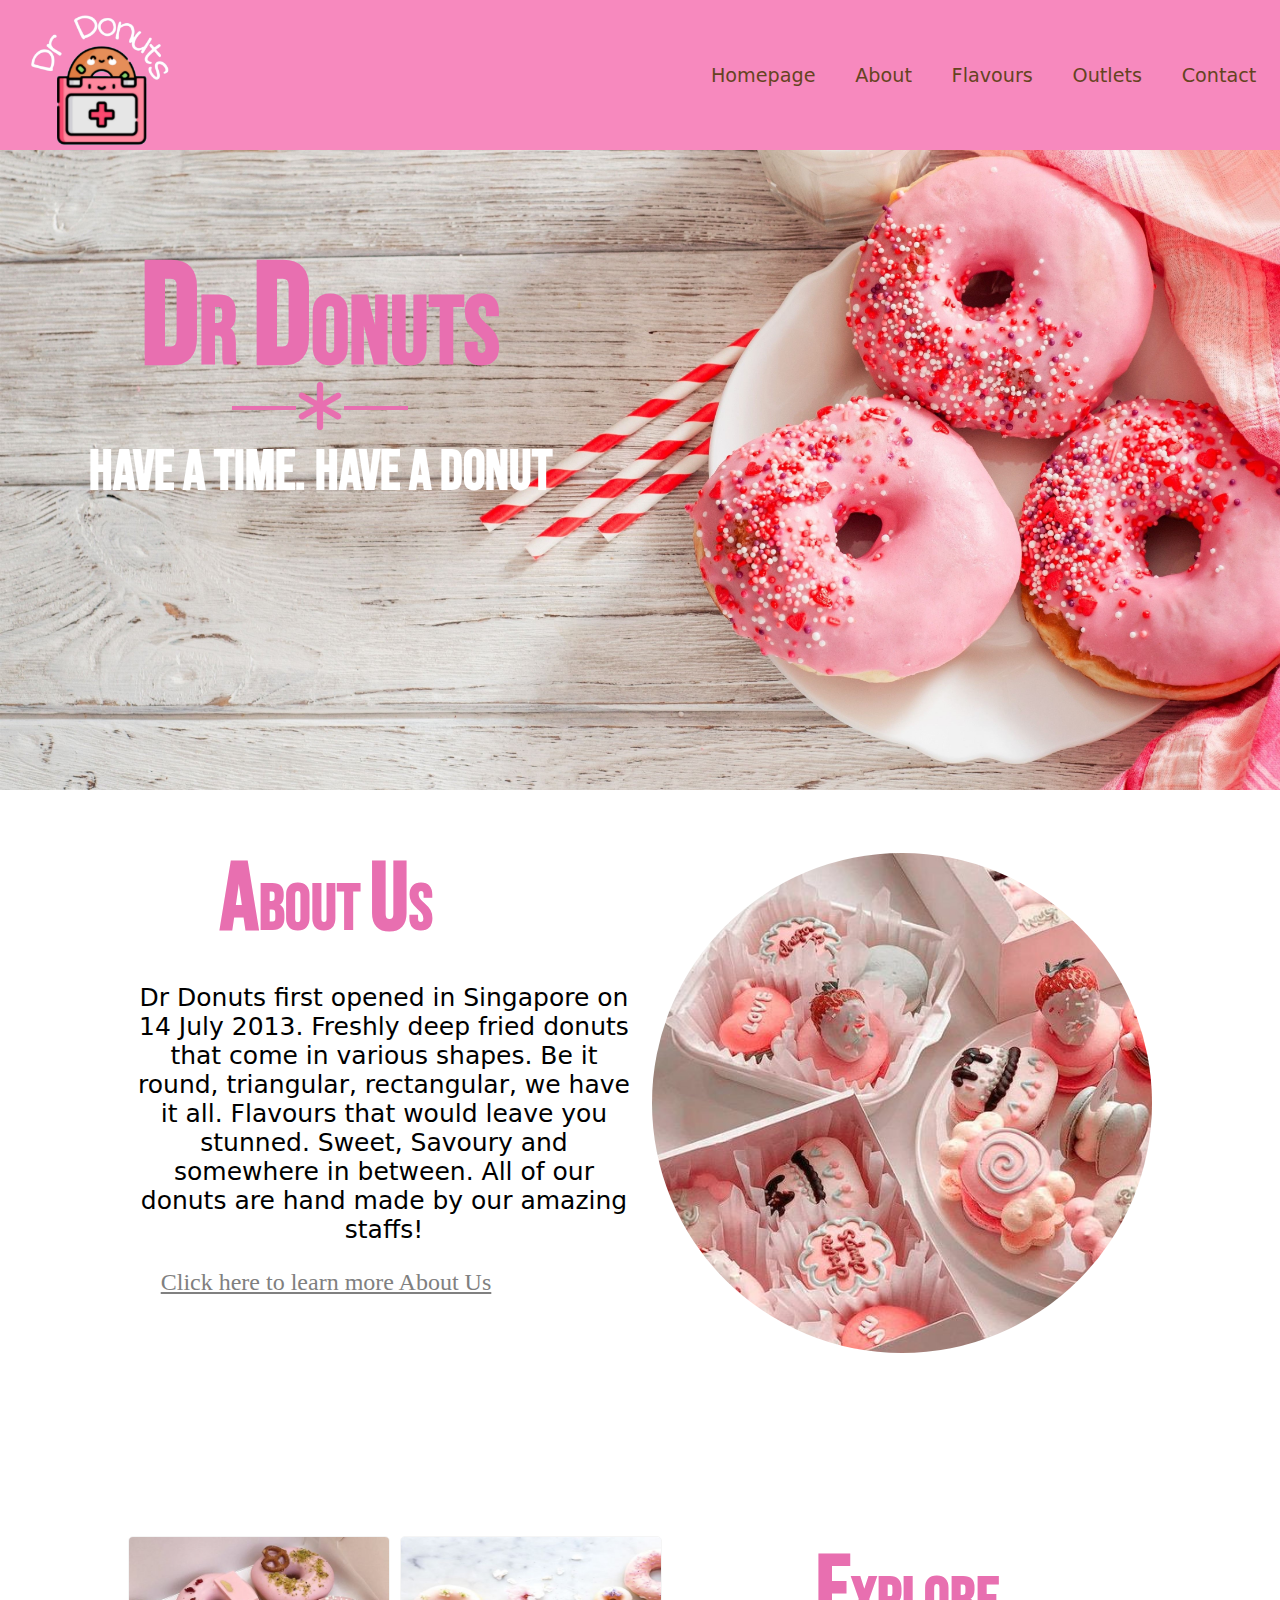
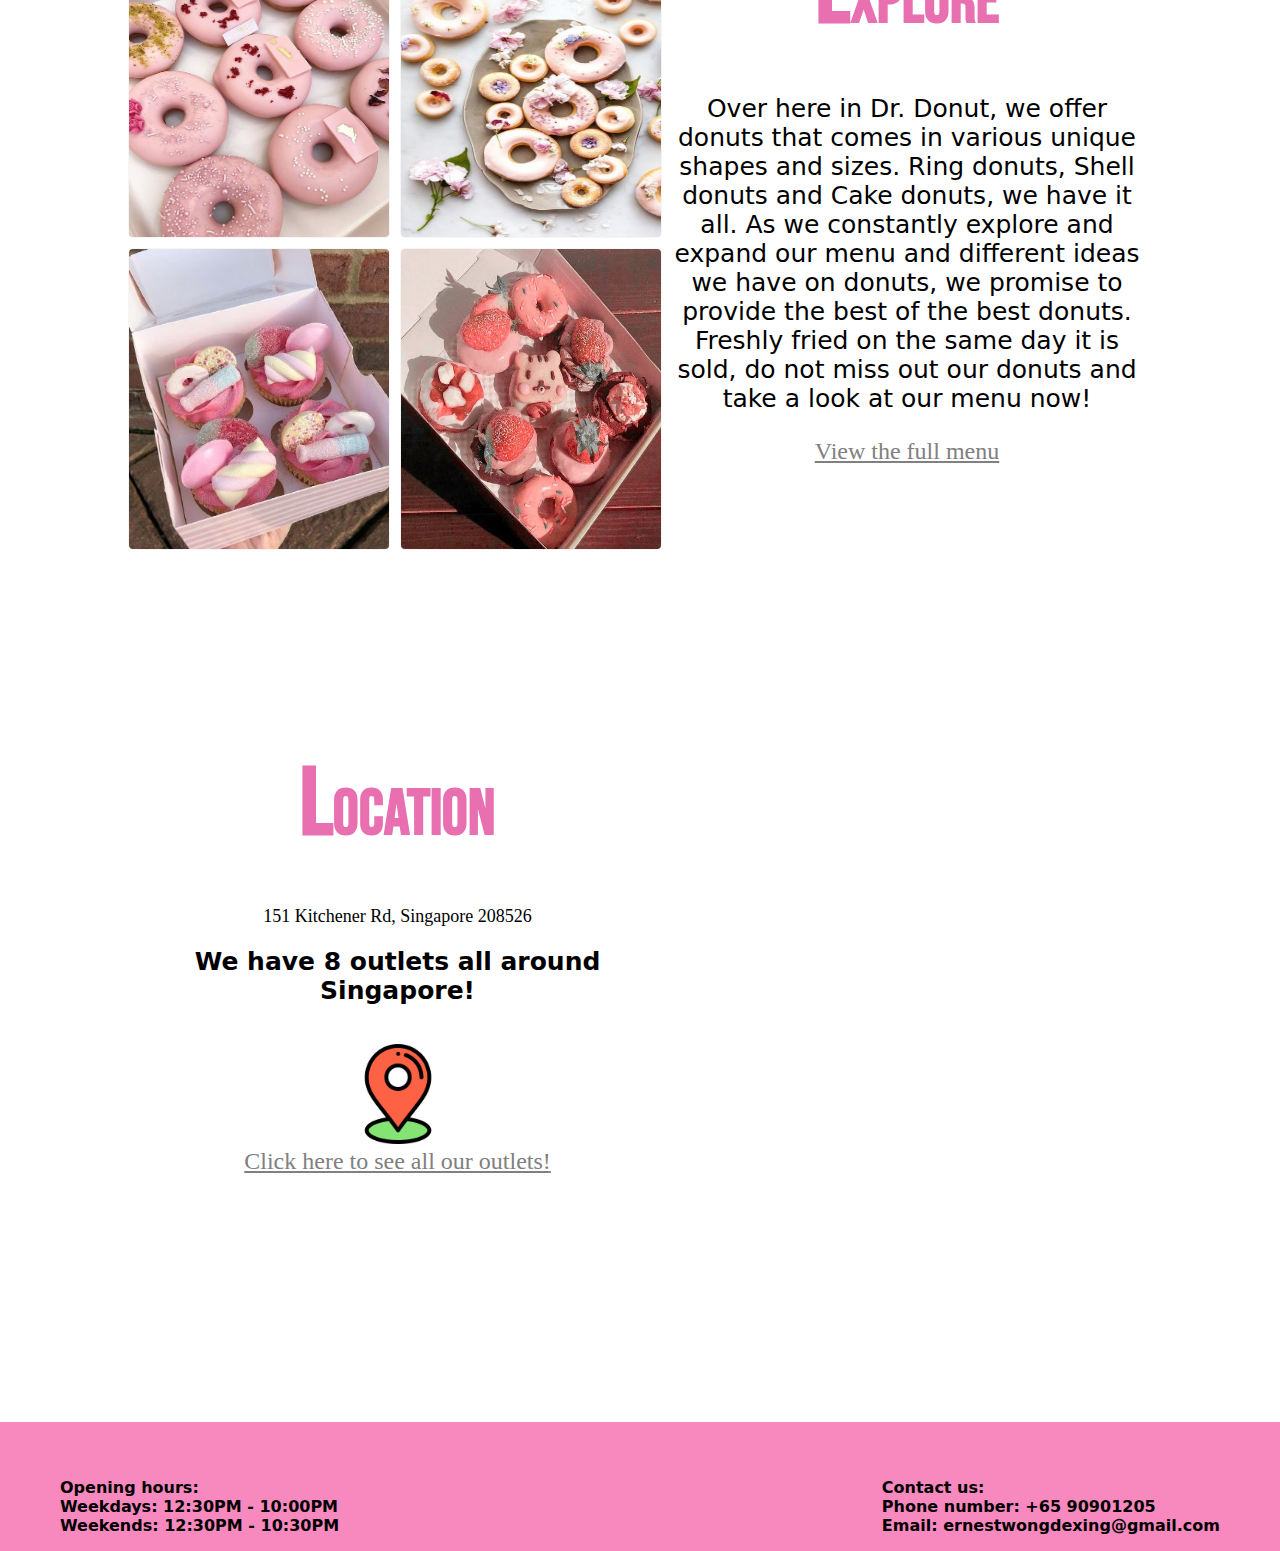
==== index.html @ 6657189a "save" ====
<!DOCTYPE html>
<html lang="en" dir="ltr">
  <head>
    <meta charset="utf-8">
    <meta http-equiv="X-UA-Compatible" content="IE=edge">
    <meta name="viewport" content="width=device-width, initial-scale=1.0">
    <link rel="icon" href="Images/icon2.png" type="image/icon type">
    <link rel="stylesheet" href="css/homepage.css">
    <link rel="stylesheet" href="css/headernav.css">
    <link rel="stylesheet" href="https://cdn.jsdelivr.net/npm/bootstrap-icons@1.9.0/font/bootstrap-icons.css">
    <title>Dr. Donut</title>
  </head>
<!--start of header-->
  <nav class = "navbar">
    <div class = "brand-title">
      <img src="Images/TheLogo.png" alt="">
    </div>
    <a href="#" class = "toggle-button">
      <span class="bar"></span>
      <span class="bar"></span>
      <span class="bar"></span>
    </a>
    <div class="navbar-links">
      <ul>
        <li><a href="index.html">Homepage</a></li>
        <li><a href="aboutus.html">About</a></li>
        <li><a href="menu.html">Flavours</a></li>
        <li><a href="outlet.html">Outlets</a></li>
        <li><a href="contact.html">Contact</a></li>
      </ul>
    </div>
  </nav>
<!--end of header-->

  <body>
<!--introduction-->
    <div class="main-container">
      <div class="text-container">
        <h1><span id="first-letter">D</span>r <span id="first-letter">D</span>onuts</h1>
        <div class="text-decoration">
          <div class="line-head left"></div>
          <i class="bi bi-asterisk"></i>
          <div class="line-head right"></div>
        </div>
        <h3>Have a time. Have a donut</h3>
      </div>
    </div>
<!--end of introduction-->
<!--Slight brief of about us-->
        <div class="aboutus-homepage">
          <!--Image-->
            <img src="Images/circle.jpg" alt="circle image" >
          <!--Paragraph-->
            <div class = "about-us">
              <h2><span id="first-letter">A</span>bout <span id="first-letter">U</span>s</h2>
              <p>Dr Donuts first opened in Singapore on 14 July 2013. Freshly deep fried donuts that come in various shapes. Be it round, triangular, rectangular, we have it all. Flavours that would leave you stunned. Sweet, Savoury and somewhere in between. All of our donuts are hand made by our amazing staffs!</p>
              <a id = 'link'href="aboutus.html">Click here to learn more About Us</a>
            </div>
        </div>
<!--End of about us brief-->


<!--introduction of menu-->
      <!--explore types of donuts-->
        <div class="menu-hompage">
          <!--Images-->
            <div class = "groupofimages">
              <img src="Images/food2.jpg"  alt="">
              <img src="Images/food1.jpg" alt="">
              <img src="Images/food3.jpg" alt="">
              <img src="Images/food4.jpg" alt="">
            </div>
          <!--paragraph-->
            <div class="words-menu">
                <h1><span id="first-letter">E</span>xplore</h1>
                <p>Over here in Dr. Donut, we offer donuts that comes in various unique shapes and sizes. Ring donuts, Shell donuts and Cake donuts, we have it all. As we constantly explore and expand our menu and different ideas we have on donuts, we promise to provide the best of the best donuts. Freshly fried on the same day it is sold, do not miss out our donuts and take a look at our menu now!</p>
                <a id = "link" href="menu.html">View the full menu</a>
            </div>
        </div>
<!--end of menu-->
            
<!--Locating us-->
        <div class = "locate-homepage">
          <!--words for locating-->
            <div id="words-locate">
                <h1><span id="first-letter">L</span>ocation</h1>
                <p>151 Kitchener Rd, Singapore 208526</p>
                <h2 id="severaloutlets">We have 8 outlets all around Singapore!</h2>
                <br>
                <img src="Images/placeholder.png" alt="">
                <br>
                <a id="link" href="outlet.html">Click here to see all our outlets!</a>
            </div>
            <!--iframe-->
            <div id="iframe-container">
              <iframe src="https://www.google.com/maps/embed?pb=!1m18!1m12!1m3!1d63818.764532585476!2d103.79458553612834!3d1.3730173747880394!2m3!1f0!2f0!3f0!3m2!1i1024!2i768!4f13.1!3m3!1m2!1s0x31da19d9ddfe6fdd%3A0xcf804c47b87a0aa2!2sDoughnut%20Shack!5e0!3m2!1sen!2ssg!4v1655275147756!5m2!1sen!2ssg"  style="border:0;" allowfullscreen="" loading="lazy" referrerpolicy="no-referrer-when-downgrade"></iframe>
            </div>
        </div>
<!--End of locating us-->
          
<!--Start of bottom of page-->
    <div id = "bottomofpage">
        <p id="left">Opening hours: <br> Weekdays: 12:30PM - 10:00PM <br> Weekends: 12:30PM - 10:30PM</p>
        <p id="right"> Contact us: <br>Phone number: +65 90901205 <br> Email: ernestwongdexing@gmail.com</p>
    </div>
<!--End of bottom of page-->

    </div>
  </body>
<script src="Javascript/headernav.js"></script>
</html>
---- css/homepage.css ----
/*start of brief about us*/
/* main container */
.main-container{
  min-height: 40em;
  font-family: MainFont;
  background-image: url(../Images/donutbg\ \(3\).jpg);
  background-size: cover;
  overflow-x: hidden;
}
.main-container h1{
  color: rgb(232, 111, 176);
  margin-bottom: 0;
  margin-top: 13%;
}
.main-container h3{
  color: rgb(255, 255, 255);
  margin-top: 0;
}
.text-container{
  font-size: 3em;
  width: 50%;
  text-align: center;
}
.text-decoration{
  display: flex;
  justify-content: center;
}
.bi-asterisk{
  color: rgb(232, 111, 176);
  margin-top: -25px;
  animation: rotate 1s forwards;
}
.left{
  animation: side-left 1s forwards;
}
.right{
  animation: side-right 1s forwards;
}
.line-head{
  width: 10%;
  height: 4px;
  background-color: rgb(232, 111, 176);
}
/*image for about us*/
.aboutus-homepage{
  margin-bottom: 15em;
}
.aboutus-homepage img{
  float: right;
  border-radius: 1000px;
  width: 500px;
  height: 500px;
  margin-right: 10%;
  border: 1px;
  margin-top: 10px;
  transform: scale(1);
  transition: 0.3s;
}
.aboutus-homepage img:hover{
  transform: scale(1.1);
  transition:  0.3s;
}
/*end of image for about us*/
/*words for about us*/
.about-us h2{
  font-size: 400%;
  margin-bottom: 0px;
  color: rgb(232, 111, 176);
  font-family:'MainFont';
}

.about-us p{
  margin-left: 10%;
  margin-right: 50%;
  font-size: 25px;
  font-family: system-ui, -apple-system, BlinkMacSystemFont, 'Segoe UI', Roboto, Oxygen, Ubuntu, Cantarell, 'Open Sans', 'Helvetica Neue', sans-serif;
  animation: pictures 1s forwards;
}

.about-us{
  text-align: center;
}
/*end of words for about us*/
/*end of brief about us*/


/*start of food brief*/
.menu-hompage{
  margin-bottom: 15em;
}


/*brief about menu*/
.words-menu{
  text-align: center;
  margin-right: 10%;
  margin-left: 50%;
}
.words-menu h1{
  font-family: 'MainFont';
  font-size: 400%;
  color: rgb(232, 111, 176);
}


.words-menu p{
  font-size: 25px;
  text-align: center;
  font-family: system-ui, -apple-system, BlinkMacSystemFont, 'Segoe UI', Roboto, Oxygen, Ubuntu, Cantarell, 'Open Sans', 'Helvetica Neue', sans-serif;
  animation: pictures 1s forwards;
}
.groupofimages img{
  width: 260px;
  height: 300px;
  border: 1px solid whitesmoke;
  border-radius: 5px;
  transform: scale(1);
  transition: 0.5s;

}
.groupofimages img:hover {
  transform:scale(1.2);
  transition: 0.5s;
  z-index: 1;
}
.groupofimages{
  margin-left: 10%;
  display: inline-grid;
  grid-template-columns: repeat(2, [col-start] 1fr);
  grid-gap: 10px;
  float: left;
}


/*start of visit us brief*/
.locate-homepage{
  margin-bottom: 15em;
  display: flex;
  flex-direction: row;
  justify-content: space-between;
}
#words-locate{
  text-align: center;
  margin-left: 10%;
}
#words-locate p{
  font-size: large;
}
#words-locate h1{
  font-family: 'MainFont';
  font-size: 400%;
  color: rgb(232, 111, 176);
}
#words-locate h2{
  font-family: system-ui, -apple-system, BlinkMacSystemFont, 'Segoe UI', Roboto, Oxygen, Ubuntu, Cantarell, 'Open Sans', 'Helvetica Neue', sans-serif;
  font-size:25px;
}
#words-locate img{
  width: 100px;
  height:100px;
}
#iframe-container{
  margin-right: 10%;
  width: 40%;
  margin-top: 6%;
  height: 400px;
}
#iframe-container iframe{
  width: 100%;
  height: 100%;
} 





/*end of locate brief*/

@media(max-width: 960px) {
  /* about us */
  .aboutus-homepage img {
    float: none;
    margin: 0px;
    padding: 0px;
    border-radius: 0;
    width: 100%;
  }
  .aboutus-homepage img:hover{
    transform: none;
  }
  .about-us h2, .about-us p, #aboutus-homepage{
    margin: 0px;
    padding: 0px;
  }
  .about-us p{
    margin-left: 20px;
    margin-right: 20px;
  }
  /* end of about us*/
  /* menu */
  .menu-hompage{
    display: flex;
    flex-direction: column-reverse;
  }
  .groupofimages img {
    width: 23vw;
    height: 20vh;
    margin: 0px;
    padding: 0px;
  }
  .groupofimages {
    display: flex;
    justify-content: center;
    float: none;
    margin: 0px;
    padding: 0px;
    grid-gap: 0;
  }
  .words-menu{
    text-align: center;
    margin: 4px;
    padding: 0px;
  }
  .locate-homepage{
    flex-direction: column;
  }
  #iframe-container{
    
    margin: auto;
    margin-top: 5%;
    width: 80%;
  }
  #iframe-container iframe{
    margin: 0;
  }
  #words-locate{
    margin: 0;
  }
}
@media (max-width: 845px){
  .text-container{
    width: 100%;
  }
}
/*end of brief of menu*/


/*styling of links*/
#link{
  font-size: 150%;
  color: gray;
}
#link:hover{
  color: black;
}
/*end of styling of list*/
---- css/headernav.css ----
/*extra fonts*/
@font-face {
  font-family: "RockSalt-Regular";
  src: url(../Fonts/RockSalt-Regular.ttf) format("truetype");
  font-weight: normal;
  font-style: normal;
}
@font-face {
  font-family: "IndieFlower";
  src: url(../Fonts/IndieFlower-Regular.ttf) format("truetype");
  font-weight: normal;
  font-style: normal;
}
@font-face {
  font-family: "Dunkin";
  src: url(../Fonts/Dunkin.otf) format("truetype");
  font-weight: normal;
  font-style: normal;
}
@font-face {
  font-family: "MainFont";
  src: url(../Fonts/BebasNeue-Regular.ttf) format("truetype");
  font-weight: normal;
  font-style: normal;
}
/*end of extra fonts*/
body{
  margin: 0px;
  padding: 0px;

}
.brand-title img{
  width: 200px;
  margin-top: -30px;
  transform: scale(1);
  transition: 0.3s;
  animation: logo 0.5s forwards ;
  
}
.brand-title img:hover{
  transform: scale(1.2);
  transition: 0.3s;
}

.navbar {
  background-color: rgb(247, 137, 190);
  display: flex;
  justify-content: space-between;
  align-items: center;
  color: saddlebrown;
  height: 150px;
  
}

.navbar-links ul {
  margin: 0px;
  padding: 0px;
  display: flex;
  font-size: 1.2em;

}
.navbar-links li {
  list-style: none;
  
}

.navbar-links li a {
  text-decoration: none;
  padding: 1rem;
  display: block;
  color: #654321;
  margin-right: .4em;
}
.navbar-links a{
  font-family: system-ui, -apple-system, BlinkMacSystemFont, 'Segoe UI', Roboto, Oxygen, Ubuntu, Cantarell, 'Open Sans', 'Helvetica Neue', sans-serif;

}
.navbar-links a:hover{
  color: white
}
.toggle-button {
  position: fixed;
  top: .75rem;
  right: 1rem;
  display: none;
  flex-direction: column;
  justify-content: space-between;
  width: 31px;
  height: 21px;
}

.toggle-button .bar {
  height : 3px;
  width: 100%;
  background-color:saddlebrown;
  border-radius: 10px;
}

@media (max-width: 960px) {
  .toggle-button{
    display: flex;
  }
  
  .navbar-links {
    top: 0%;
    width: 50%;
    height: 100%;
    position: fixed;
    background-color: rgb(247, 137, 190);
    z-index: 10;
    overflow: hidden;
    transform: translateX(-300%);
    transition: ease-in-out 0.5s;
  }

  .navbar {
    flex-direction: column;
    align-items: flex-start;
  }
  .navbar-links ul {
    position: fixed;
    flex-direction: column;
    width: 100%;
    margin-top: 45%;
  }
  .navbar-links li {
    text-align: center;
    margin-top: 15%;
  }
  .navbar-links li a {
    padding: .5rem 1rem;
  }
  .navbar-links a{
    font-size: 20px;
  }
  .navbar-links.active {
    z-index: 10;
    transform: translateX(0);
    transition: ease-in-out 0.5s;
    height: 100%
  }

}
#first-letter{
  font-size: 1.5em;
}
/*start of bottom*/

#bottomofpage{
  display:flex;
  justify-content: space-between;
  background-color: rgb(247, 137, 190);;
  width: 100%;
  height: 100%;
  font-family: system-ui, -apple-system, BlinkMacSystemFont, 'Segoe UI', Roboto, Oxygen, Ubuntu, Cantarell, 'Open Sans', 'Helvetica Neue', sans-serif;
  font-weight: bold;
  padding: 0%;
}
#left, #right{
  padding-top: 40px;
}
#left{
  padding-left: 60px;
}
#right{
  padding-right: 60px;
}
/*end of bottom*/

@media (max-width: 630px){
  #bottomofpage{
    text-align: center;
    flex-direction: column;
    padding: 10px;
    width: auto;
  }
  #left, #right{
    padding: 0px;
  }
}
@keyframes text{
  from{transform: scale(0.1);
        transform: scaleY(-100%);}
  to {transform: scale(1);
  transform: scaleY(100%);}
}
@keyframes logo{
  from{
    transform: scale(0.1);
  }
  to{
    transform: scale(1);
  }
}
@keyframes pictures{
  from{
    transform: scale(0.1);
  }
  to {
    transform: scale(1);
  }
}
@keyframes side-left{
  from{
      transform: translateX(-300%);
  }
  to{
      transform: translateX(0%);
  }
}
@keyframes side-right{
  from{
      transform: translateX(300%);
  }
  to{
      transform: translateX(0%)
  }
}
@keyframes rotate{
  from{
      transform: rotate(0deg);
  }
  to{
      transform: rotate(720deg);
  }
}
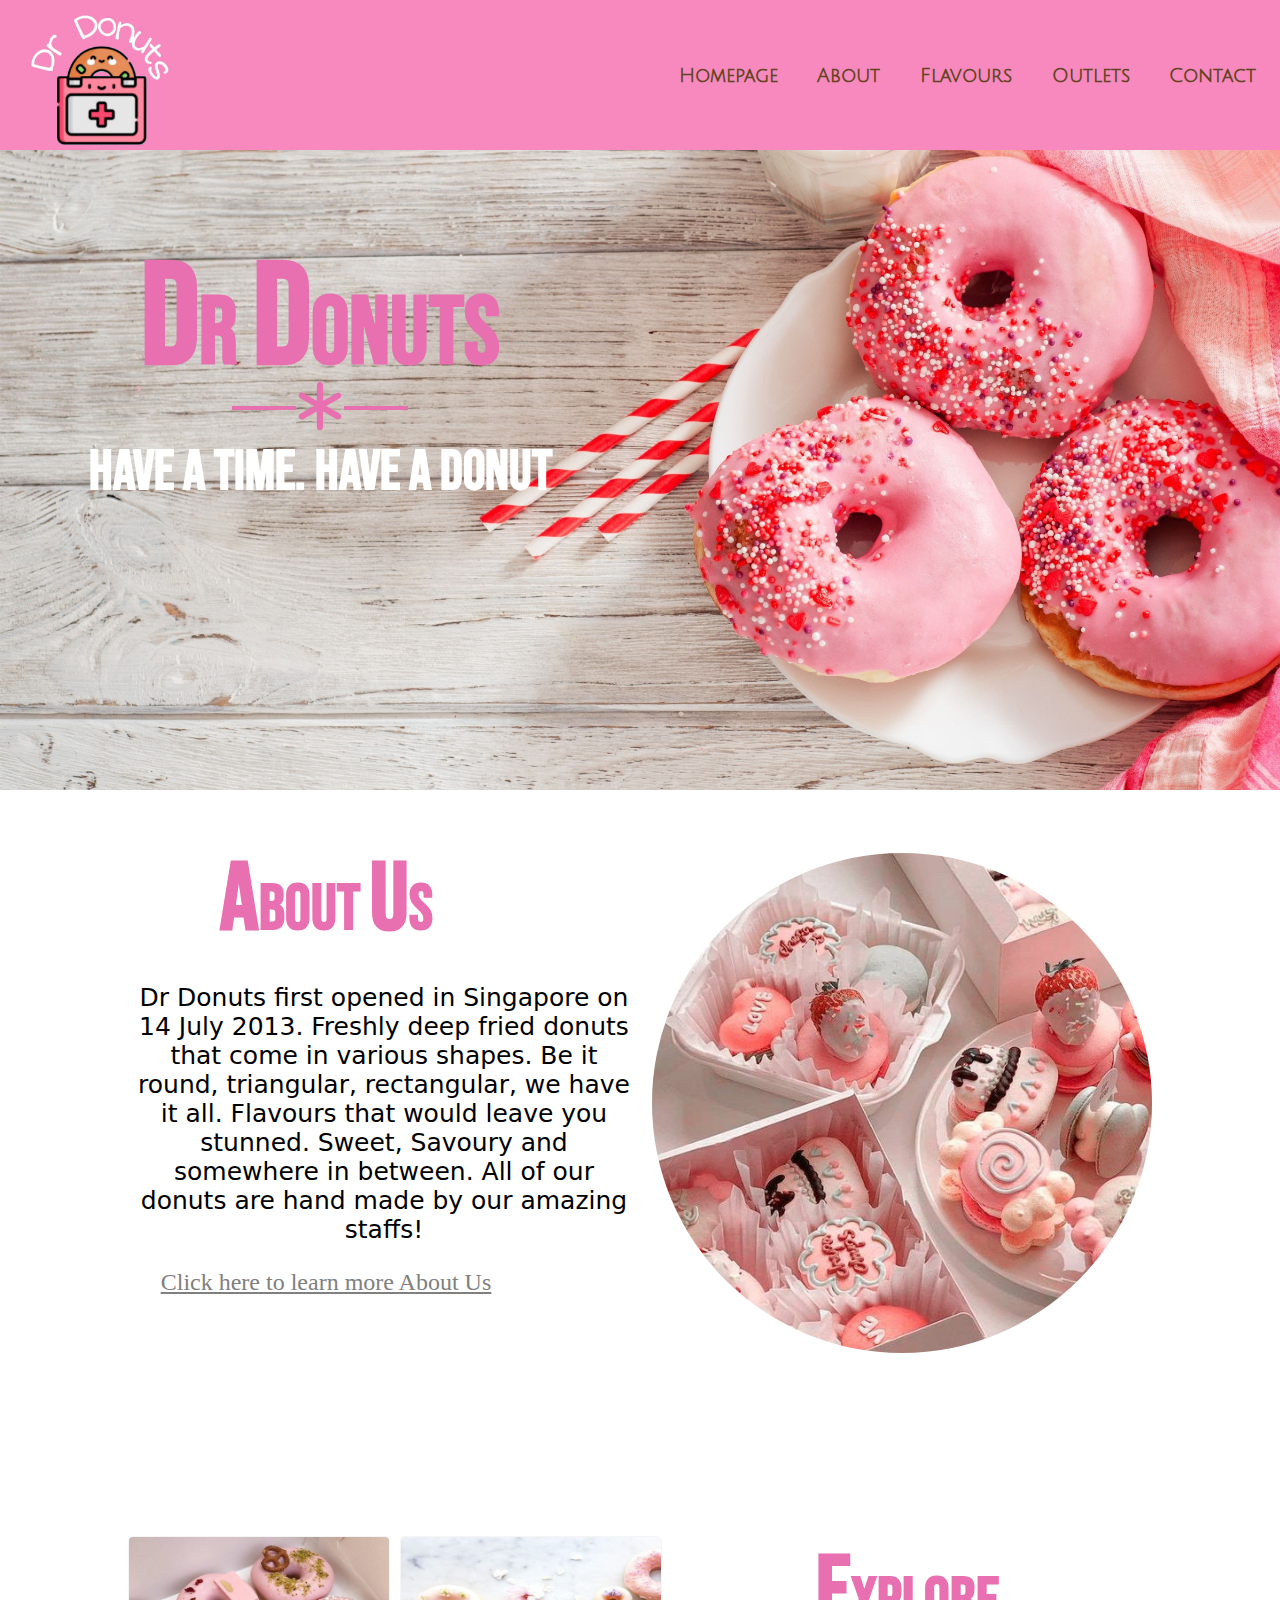
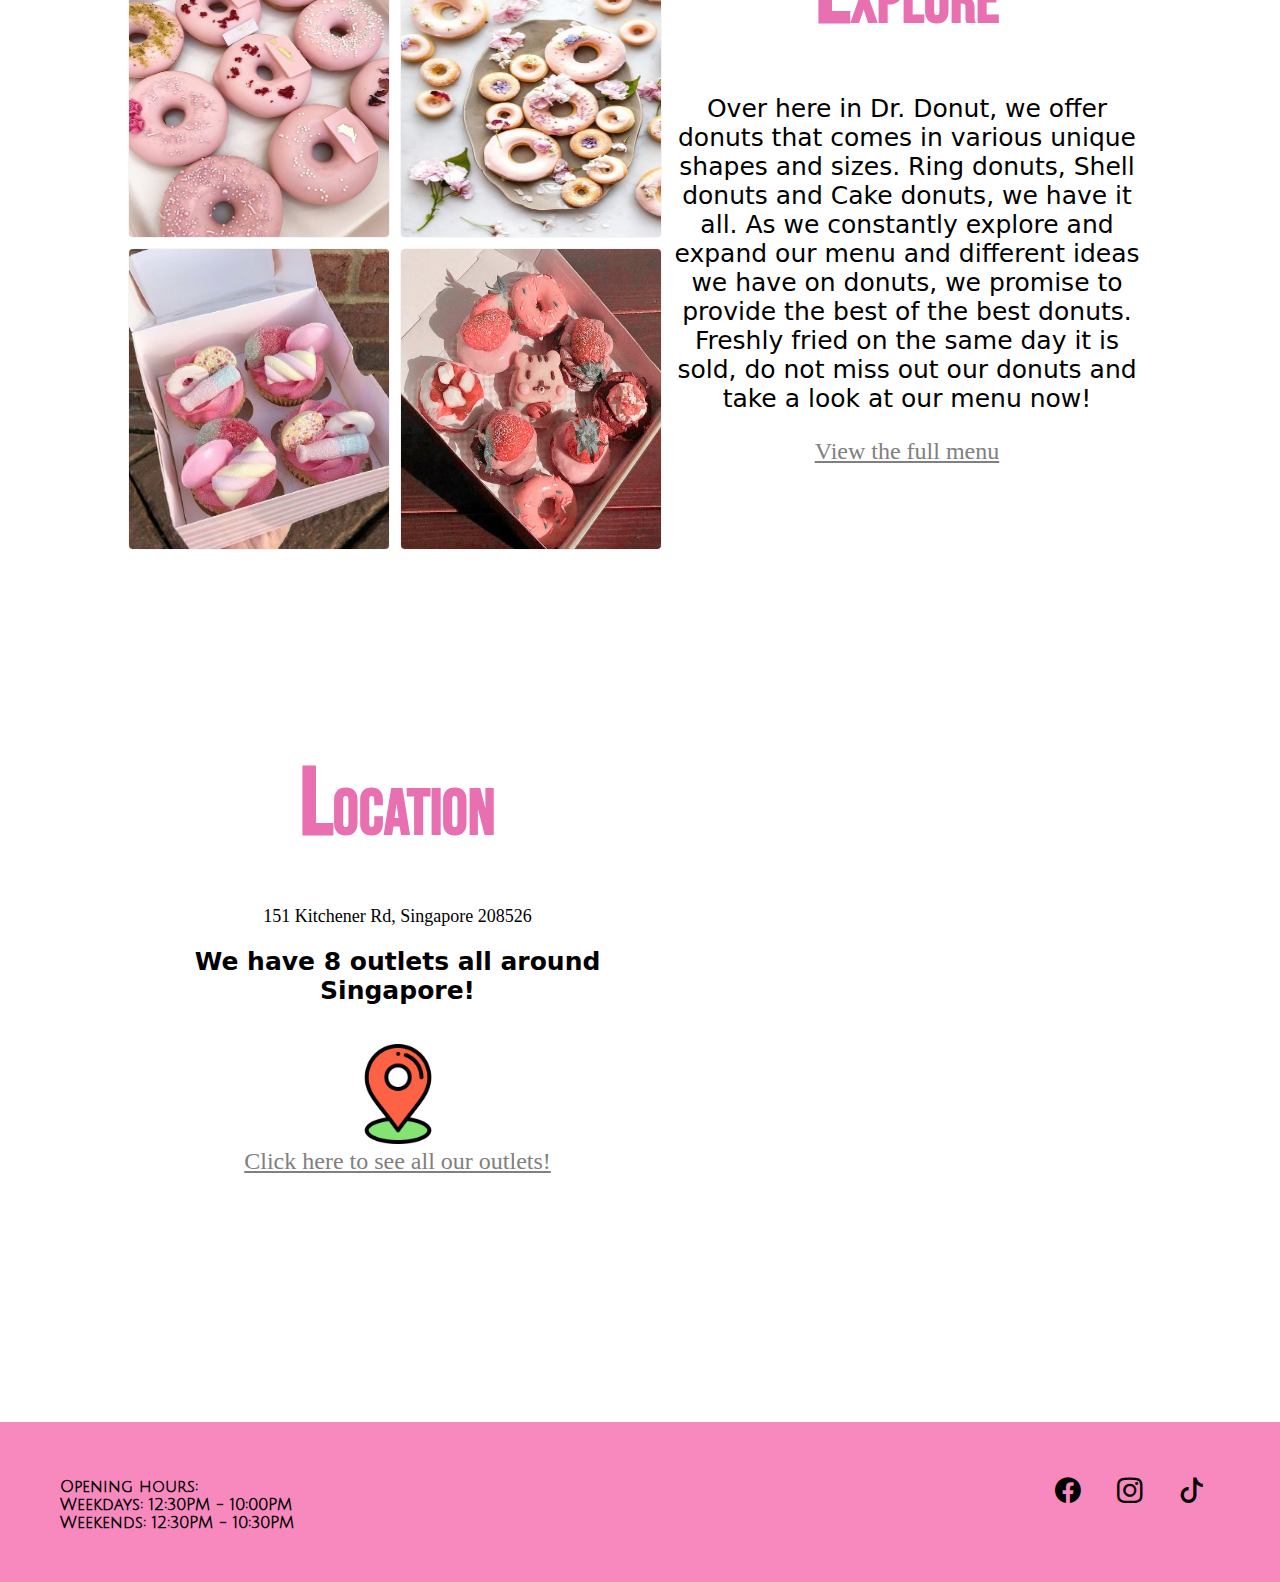
==== commit bd027023: "done" ====
--- a/index.html
+++ b/index.html
@@ -101,7 +101,10 @@
 <!--Start of bottom of page-->
     <div id = "bottomofpage">
         <p id="left">Opening hours: <br> Weekdays: 12:30PM - 10:00PM <br> Weekends: 12:30PM - 10:30PM</p>
-        <p id="right"> Contact us: <br>Phone number: +65 90901205 <br> Email: ernestwongdexing@gmail.com</p>
+        <p id="right"> 
+          <a href="https://www.facebook.com/ernest.wongcx/"><i class="bi bi-facebook"></i></a>
+          <a href="https://www.instagram.com/"><i class="bi bi-instagram"></i></a>
+          <a href="https://www.tiktok.com/@rikkawongg"><i class="bi bi-tiktok"></i></a></p>
     </div>
 <!--End of bottom of page-->
 
--- a/css/homepage.css
+++ b/css/homepage.css
@@ -74,7 +74,7 @@
   margin-right: 50%;
   font-size: 25px;
   font-family: system-ui, -apple-system, BlinkMacSystemFont, 'Segoe UI', Roboto, Oxygen, Ubuntu, Cantarell, 'Open Sans', 'Helvetica Neue', sans-serif;
-  animation: pictures 1s forwards;
+  animation: grow 1s forwards;
 }
 
 .about-us{
@@ -107,7 +107,7 @@
   font-size: 25px;
   text-align: center;
   font-family: system-ui, -apple-system, BlinkMacSystemFont, 'Segoe UI', Roboto, Oxygen, Ubuntu, Cantarell, 'Open Sans', 'Helvetica Neue', sans-serif;
-  animation: pictures 1s forwards;
+  animation: grow 1s forwards;
 }
 .groupofimages img{
   width: 260px;
@@ -178,6 +178,14 @@
 
 @media(max-width: 960px) {
   /* about us */
+  .aboutus-homepage{
+    display: flex;
+    flex-direction: column-reverse;
+    margin-bottom: 5em;
+  }
+  .about-us{
+    margin-bottom: 3em;
+  }
   .aboutus-homepage img {
     float: none;
     margin: 0px;
@@ -201,6 +209,7 @@
   .menu-hompage{
     display: flex;
     flex-direction: column-reverse;
+    margin-bottom: 5em;
   }
   .groupofimages img {
     width: 23vw;
--- a/css/headernav.css
+++ b/css/headernav.css
@@ -20,6 +20,12 @@
 @font-face {
   font-family: "MainFont";
   src: url(../Fonts/BebasNeue-Regular.ttf) format("truetype");
+  font-weight: normal;
+  font-style: normal;
+}
+@font-face {
+  font-family: "navFont";
+  src: url(../Fonts/JuliusSansOne-Regular.ttf) format("truetype");
   font-weight: normal;
   font-style: normal;
 }
@@ -35,13 +41,11 @@
   transform: scale(1);
   transition: 0.3s;
   animation: logo 0.5s forwards ;
-  
 }
 .brand-title img:hover{
   transform: scale(1.2);
   transition: 0.3s;
 }
-
 .navbar {
   background-color: rgb(247, 137, 190);
   display: flex;
@@ -49,7 +53,6 @@
   align-items: center;
   color: saddlebrown;
   height: 150px;
-  
 }
 
 .navbar-links ul {
@@ -72,8 +75,8 @@
   margin-right: .4em;
 }
 .navbar-links a{
-  font-family: system-ui, -apple-system, BlinkMacSystemFont, 'Segoe UI', Roboto, Oxygen, Ubuntu, Cantarell, 'Open Sans', 'Helvetica Neue', sans-serif;
-
+  font-family: navFont;
+  font-weight:900
 }
 .navbar-links a:hover{
   color: white
@@ -149,15 +152,26 @@
 #bottomofpage{
   display:flex;
   justify-content: space-between;
-  background-color: rgb(247, 137, 190);;
+  background-color: rgb(247, 137, 190);
   width: 100%;
-  height: 100%;
-  font-family: system-ui, -apple-system, BlinkMacSystemFont, 'Segoe UI', Roboto, Oxygen, Ubuntu, Cantarell, 'Open Sans', 'Helvetica Neue', sans-serif;
+  min-height: 160px;
+  font-family: navFont;
   font-weight: bold;
   padding: 0%;
 }
+#right a{
+  margin: 15px;
+}
+
 #left, #right{
   padding-top: 40px;
+}
+#right i{
+  font-size: 1.6em;
+  color: black;
+}
+#right i:hover{
+  color: white;
 }
 #left{
   padding-left: 60px;
@@ -170,7 +184,7 @@
 @media (max-width: 630px){
   #bottomofpage{
     text-align: center;
-    flex-direction: column;
+    flex-direction: column-reverse;
     padding: 10px;
     width: auto;
   }
@@ -178,12 +192,7 @@
     padding: 0px;
   }
 }
-@keyframes text{
-  from{transform: scale(0.1);
-        transform: scaleY(-100%);}
-  to {transform: scale(1);
-  transform: scaleY(100%);}
-}
+
 @keyframes logo{
   from{
     transform: scale(0.1);
@@ -192,7 +201,7 @@
     transform: scale(1);
   }
 }
-@keyframes pictures{
+@keyframes grow{
   from{
     transform: scale(0.1);
   }
@@ -200,22 +209,7 @@
     transform: scale(1);
   }
 }
-@keyframes side-left{
-  from{
-      transform: translateX(-300%);
-  }
-  to{
-      transform: translateX(0%);
-  }
-}
-@keyframes side-right{
-  from{
-      transform: translateX(300%);
-  }
-  to{
-      transform: translateX(0%)
-  }
-}
+
 @keyframes rotate{
   from{
       transform: rotate(0deg);
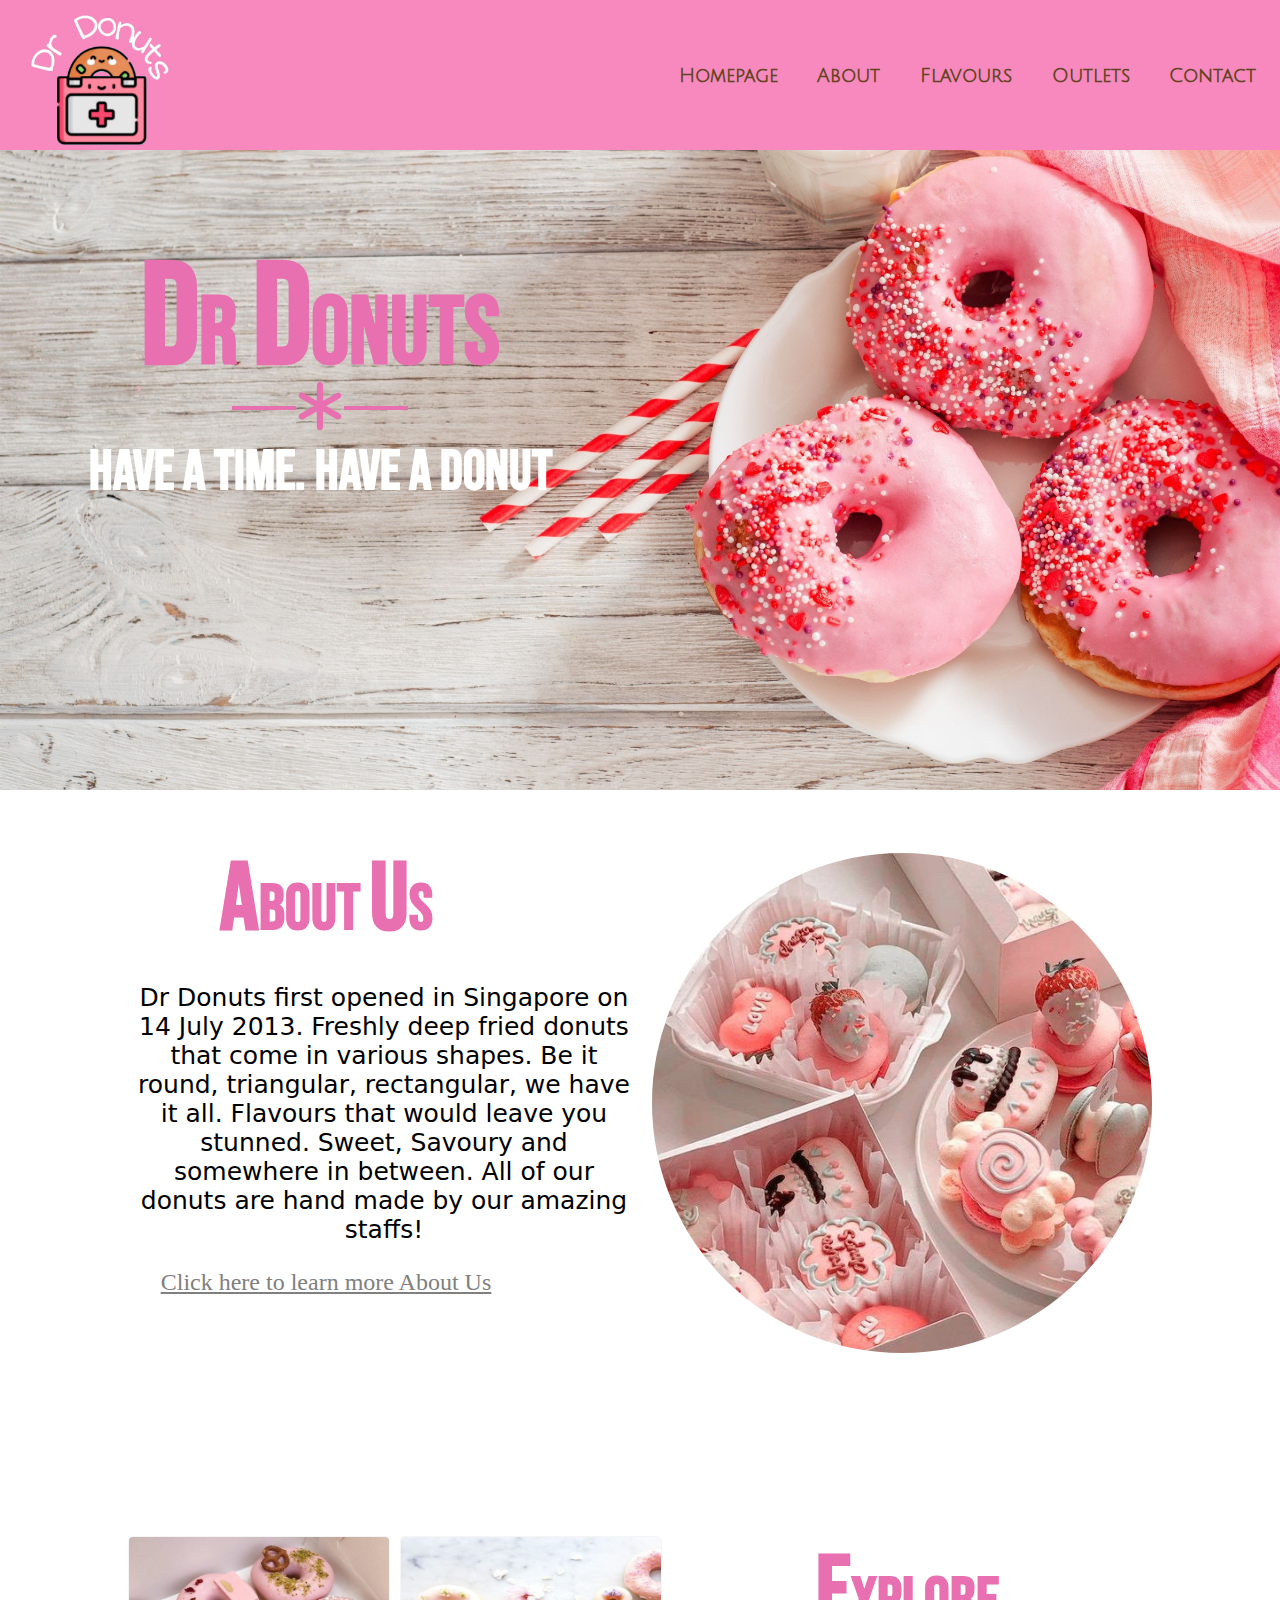
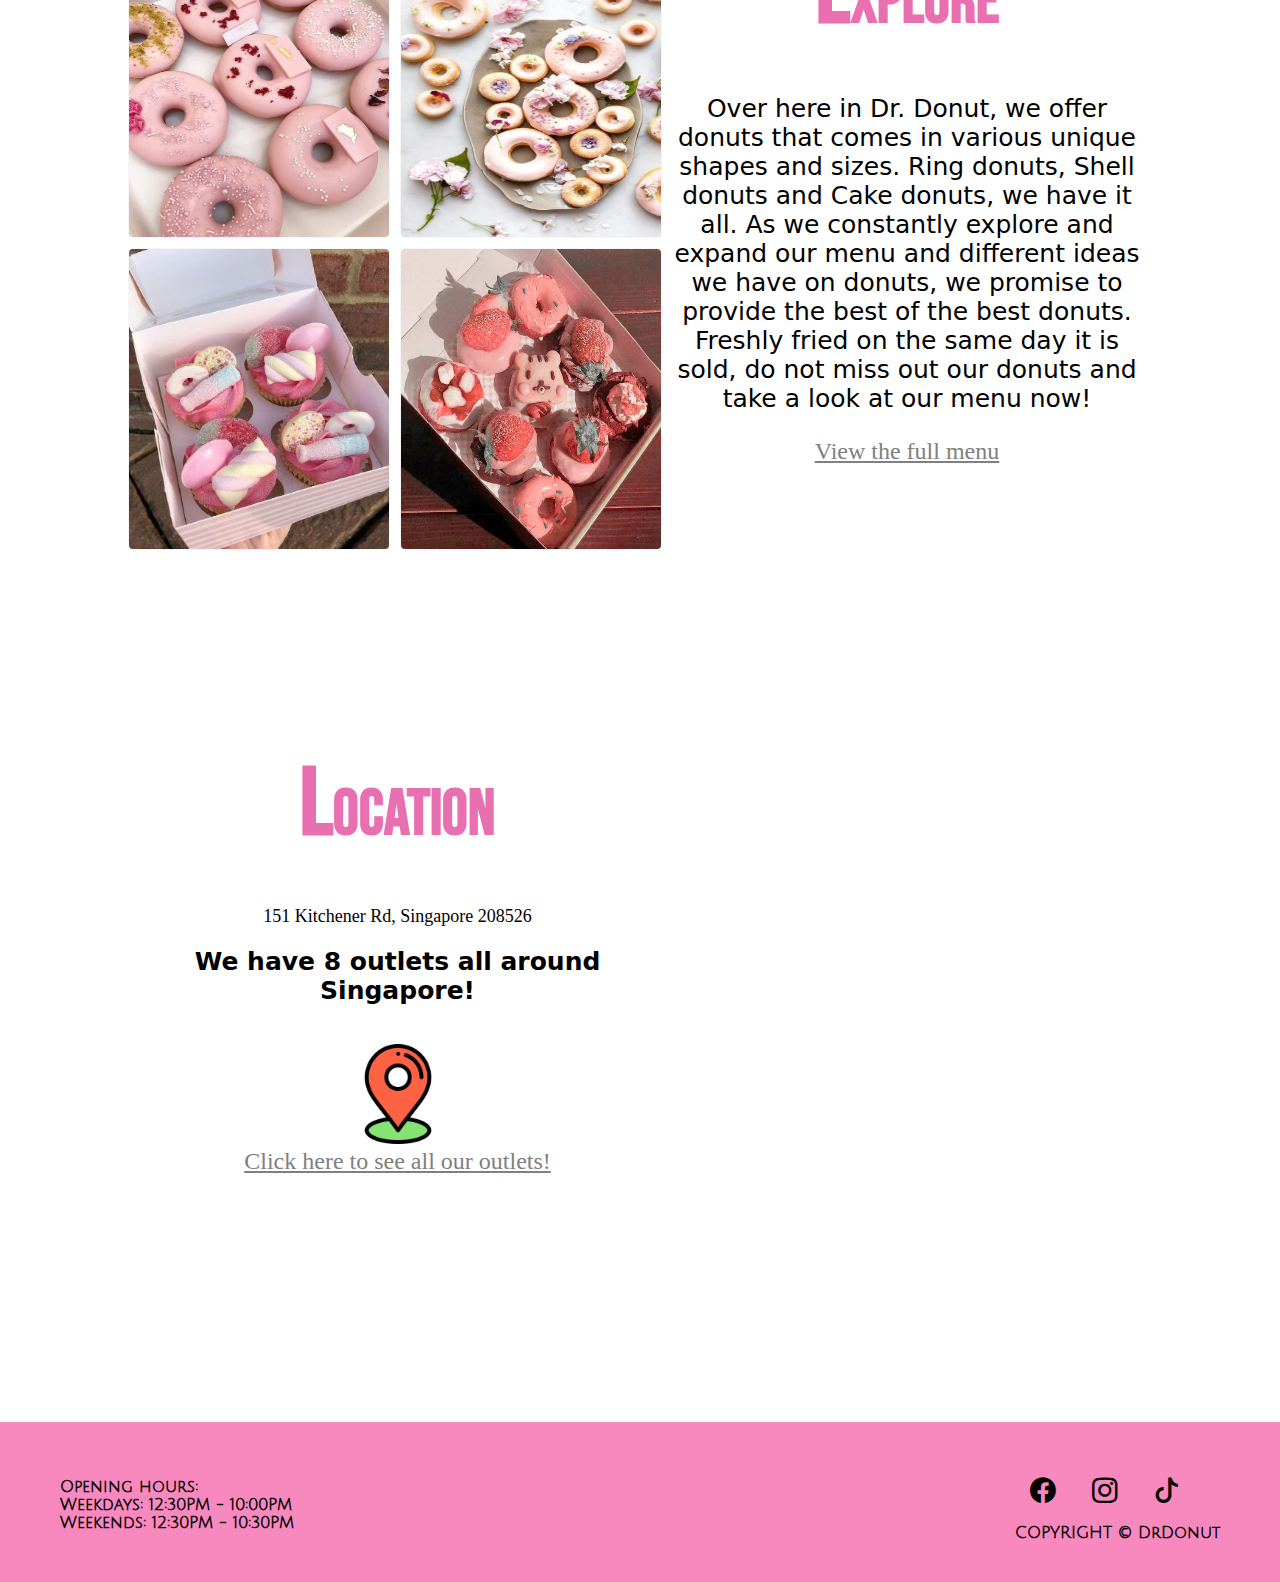
==== commit 26c2583e: "save" ====
--- a/index.html
+++ b/index.html
@@ -102,9 +102,13 @@
     <div id = "bottomofpage">
         <p id="left">Opening hours: <br> Weekdays: 12:30PM - 10:00PM <br> Weekends: 12:30PM - 10:30PM</p>
         <p id="right"> 
-          <a href="https://www.facebook.com/ernest.wongcx/"><i class="bi bi-facebook"></i></a>
-          <a href="https://www.instagram.com/"><i class="bi bi-instagram"></i></a>
-          <a href="https://www.tiktok.com/@rikkawongg"><i class="bi bi-tiktok"></i></a></p>
+          <a href="https://www.facebook.com/doctordonut"><i class="bi bi-facebook"></i></a>
+          <a href="https://www.instagram.com/_drdonut/"><i class="bi bi-instagram"></i></a>
+          <a href="https://www.tiktok.com/@drdonutt?lang=en"><i class="bi bi-tiktok"></i></a>
+          <br>
+          <br>
+          COPYRIGHT &copy; DrDonut 
+        </p>
     </div>
 <!--End of bottom of page-->
 
--- a/css/homepage.css
+++ b/css/homepage.css
@@ -31,10 +31,10 @@
   animation: rotate 1s forwards;
 }
 .left{
-  animation: side-left 1s forwards;
+  animation: grow 1s forwards;
 }
 .right{
-  animation: side-right 1s forwards;
+  animation: grow 1s forwards;
 }
 .line-head{
   width: 10%;
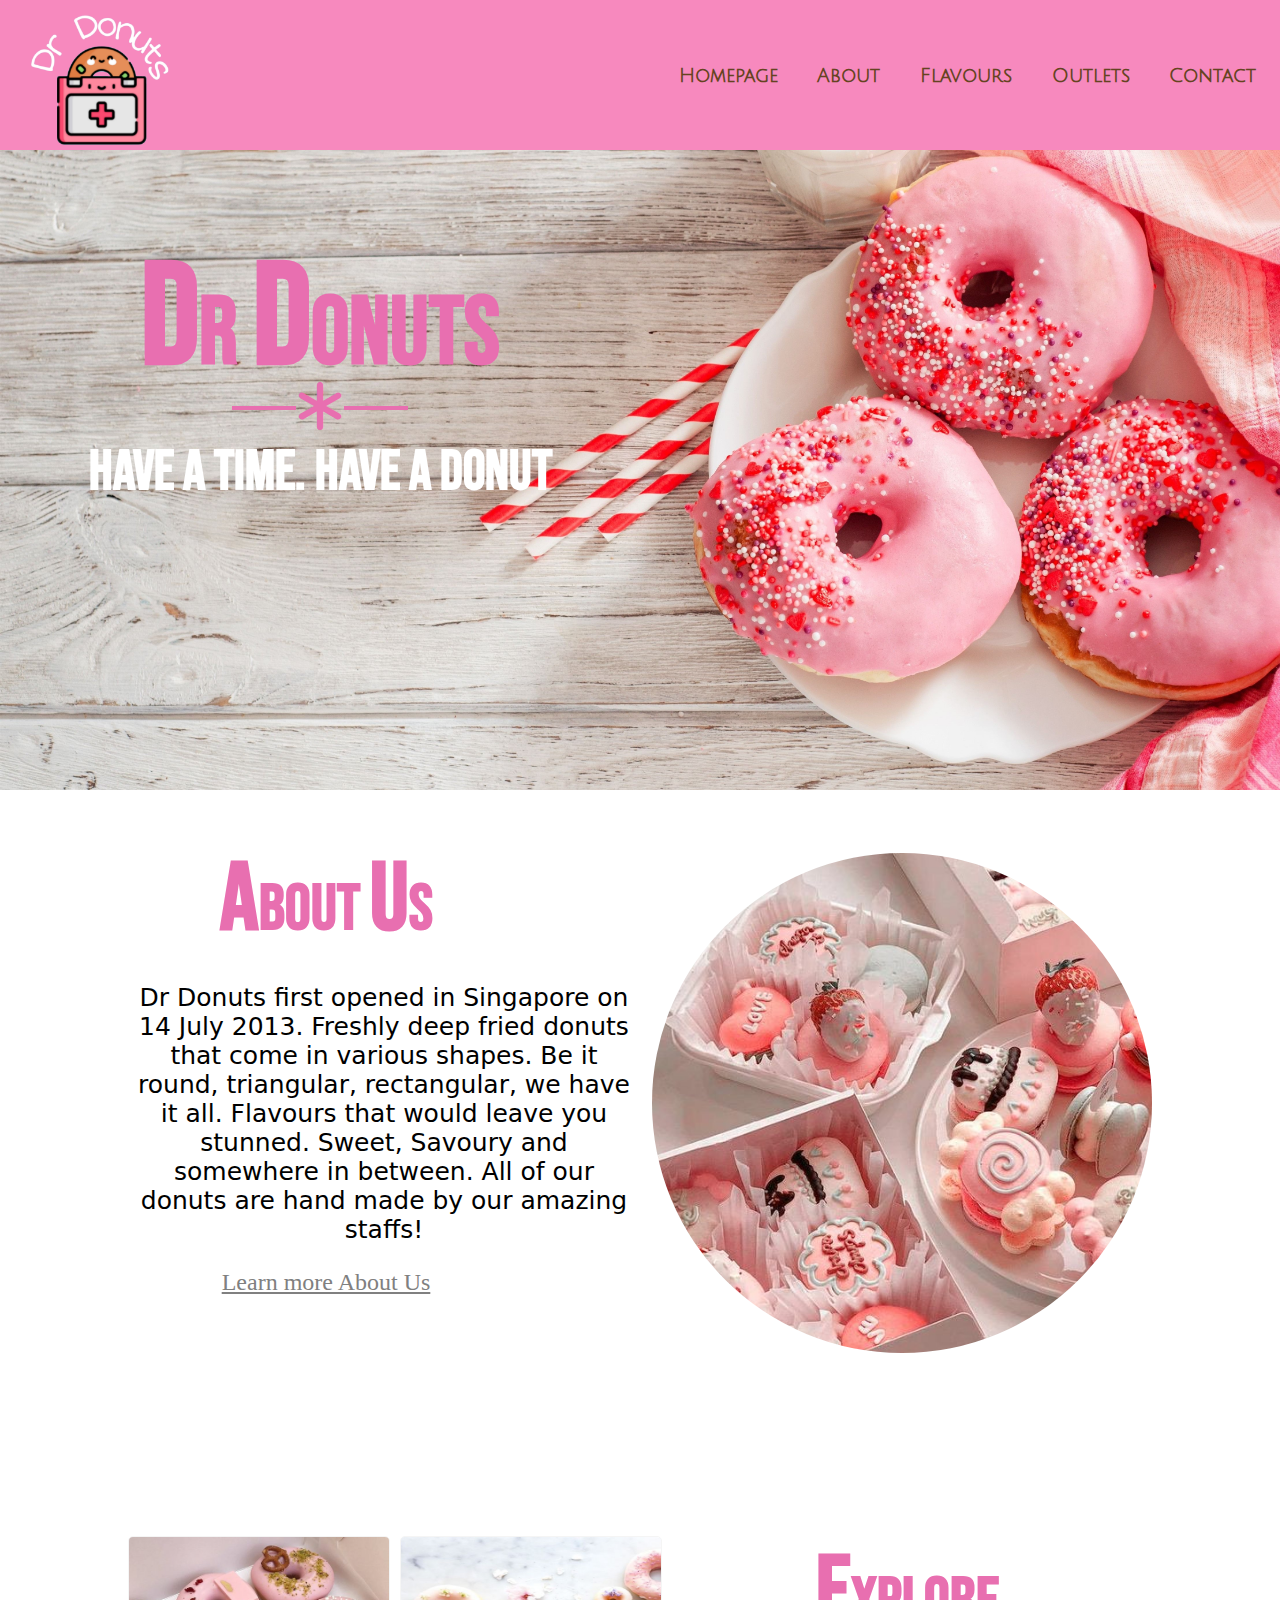
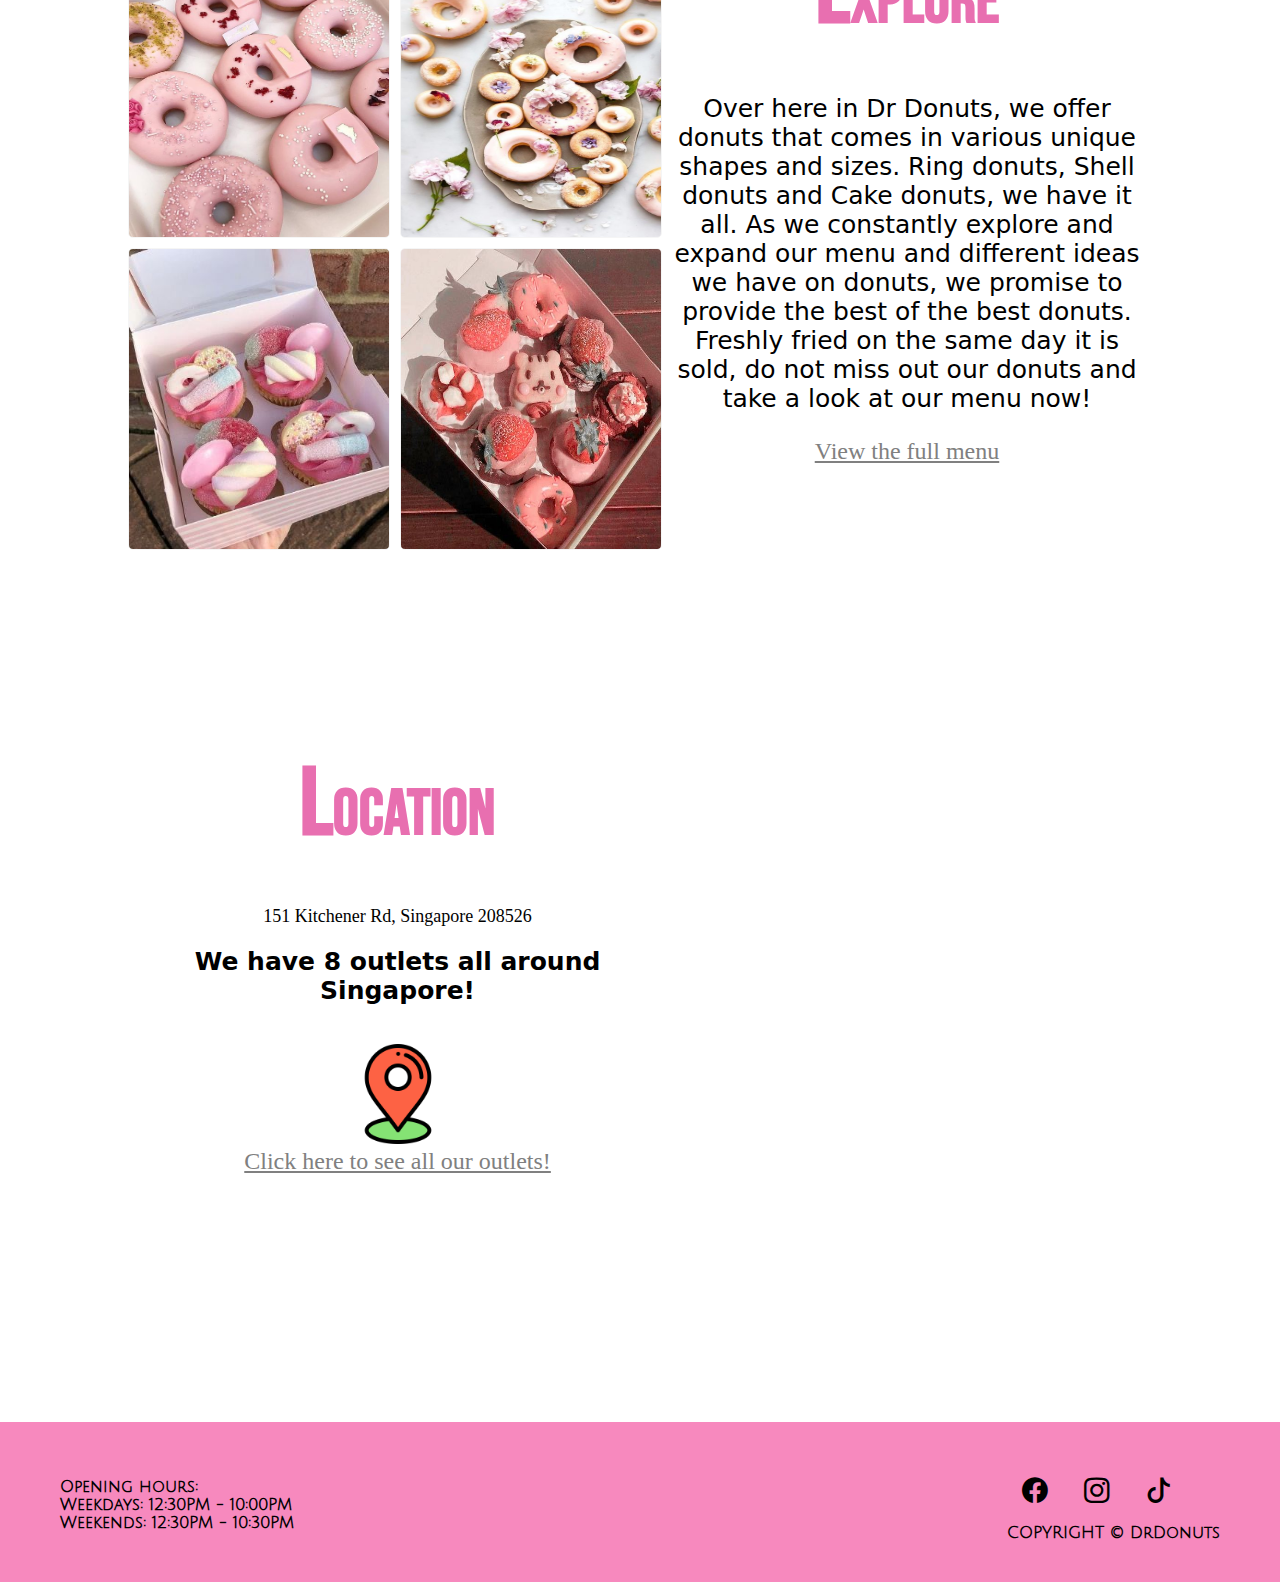
==== commit 5a128153: "save2" ====
--- a/index.html
+++ b/index.html
@@ -54,7 +54,7 @@
             <div class = "about-us">
               <h2><span id="first-letter">A</span>bout <span id="first-letter">U</span>s</h2>
               <p>Dr Donuts first opened in Singapore on 14 July 2013. Freshly deep fried donuts that come in various shapes. Be it round, triangular, rectangular, we have it all. Flavours that would leave you stunned. Sweet, Savoury and somewhere in between. All of our donuts are hand made by our amazing staffs!</p>
-              <a id = 'link'href="aboutus.html">Click here to learn more About Us</a>
+              <a id = 'link'href="aboutus.html">Learn more About Us</a>
             </div>
         </div>
 <!--End of about us brief-->
@@ -73,7 +73,7 @@
           <!--paragraph-->
             <div class="words-menu">
                 <h1><span id="first-letter">E</span>xplore</h1>
-                <p>Over here in Dr. Donut, we offer donuts that comes in various unique shapes and sizes. Ring donuts, Shell donuts and Cake donuts, we have it all. As we constantly explore and expand our menu and different ideas we have on donuts, we promise to provide the best of the best donuts. Freshly fried on the same day it is sold, do not miss out our donuts and take a look at our menu now!</p>
+                <p>Over here in Dr Donuts, we offer donuts that comes in various unique shapes and sizes. Ring donuts, Shell donuts and Cake donuts, we have it all. As we constantly explore and expand our menu and different ideas we have on donuts, we promise to provide the best of the best donuts. Freshly fried on the same day it is sold, do not miss out our donuts and take a look at our menu now!</p>
                 <a id = "link" href="menu.html">View the full menu</a>
             </div>
         </div>
@@ -107,7 +107,7 @@
           <a href="https://www.tiktok.com/@drdonutt?lang=en"><i class="bi bi-tiktok"></i></a>
           <br>
           <br>
-          COPYRIGHT &copy; DrDonut 
+          COPYRIGHT &copy; DrDonuts
         </p>
     </div>
 <!--End of bottom of page-->
